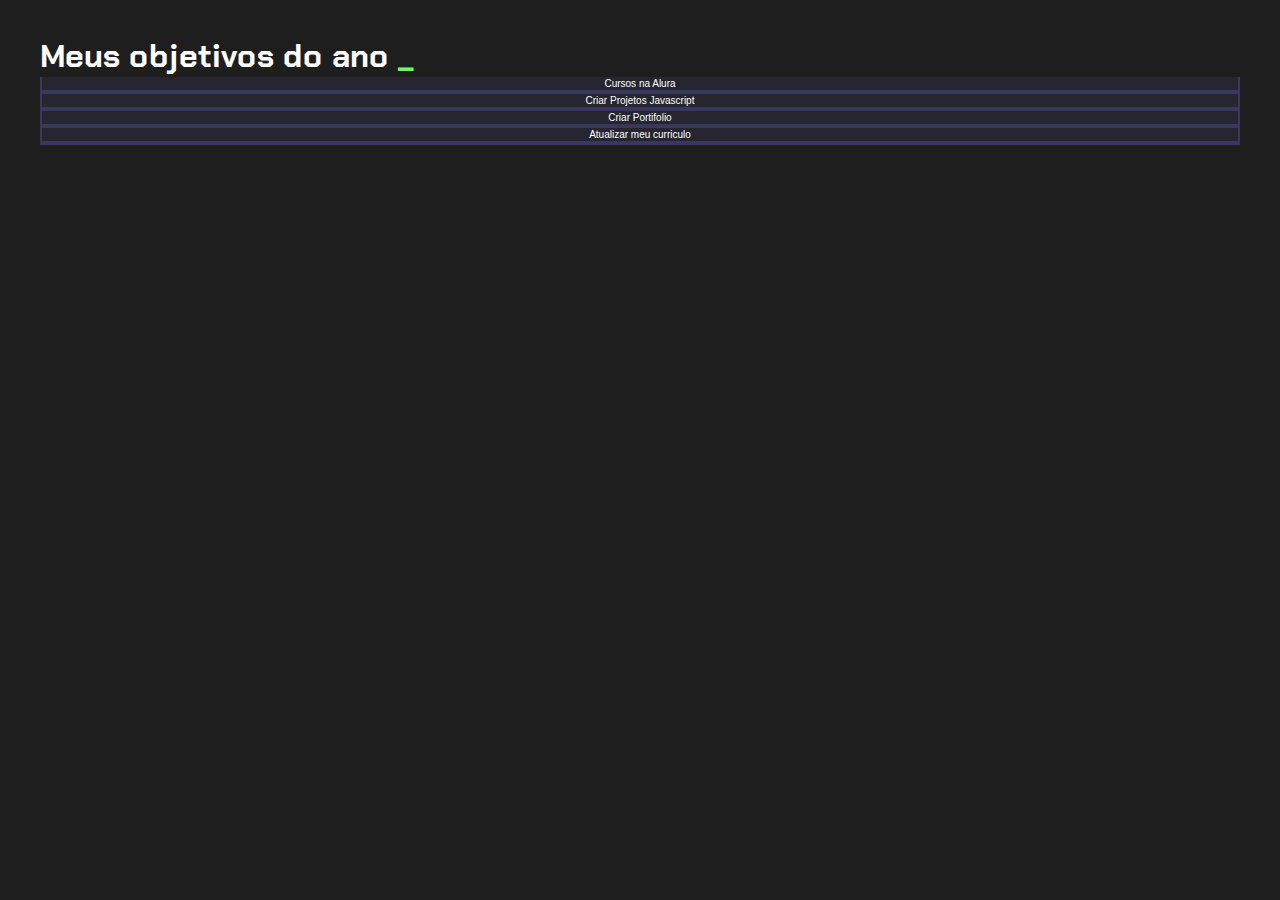
==== Index.HTML @ 2c17357c "3c pj.vida" ====
<!DOCTYPE html>
<html lang="en">
<head>
    <meta charset="UTF-8">
    <meta name="viewport" content width content="device-width, initial-scale=1.0">
    <title>Meus objetivos do ano</title>
    <link rel="stylesheet" href="style.css">
</head>
<body>
    <section class="conteudo-principal">
<h2 class="titulo-principal">Meus objetivos do ano <span>_</span>
<div class="botoes">
    <button class="botao">Cursos na Alura</button>  
    <button class="botao"> Criar Projetos Javascript</button>
    <button class="botao">Criar Portifolio</button>
    <button class="botao">Atualizar meu curriculo</button>



</div>
    </section>
</body>
</html>
---- style.css ----
@import url('https://fonts.googleapis.com/css2?family=Chakra+Petch:wght@400;700&display=swap');
  
  :root{
    --cor-de-fundo:#1E1E1E;
    --verde: #6FFF57;
    --branco: #FFFFFF;
    --botao-ativo: #3A375E;
    --botao-inativo: rgba(58, 55, 94, 0.3);
     --texto-fundo: rgba(58, 55, 94, 0.3);
}
body {
  background-color: var(--cor-de-fundo);
  color: var(--branco );
     font-family: "Chakra Petch", sans-serif;
}
.conteudo-principal{
  display: flex;
  flex-direction: column;
  justify-content: center;
  align-items: center;
  max-width: 1200px;
  width: 100%;
  margin:0 auto;
}
.titulo-principal{
  text-align: left;
  width: 100%;
  font-size: 32px;
}

.titulo-principal span{
  color: var(--verde);
}
  .botao{
    font-family: "Crakra Petch", sans-serif;
background-color: var(--botao-inativo);
color: var(--branco);
display: flex;
justify-content: center;
padding: len;
font-size: 10px;
align-items: center;
width: 100%;
border-bottom: 4px solid var(--botao-ativo);
border-left: 2px solid var(--botao-ativo);
border-right: 2px solid var(--botao-ativo);
border-top: none;
}

.botoes{
  display: block;
}

@media screen and (nin: width 768px);{
  .botoes{
    display:flex;
  }

}
  
}
  
}
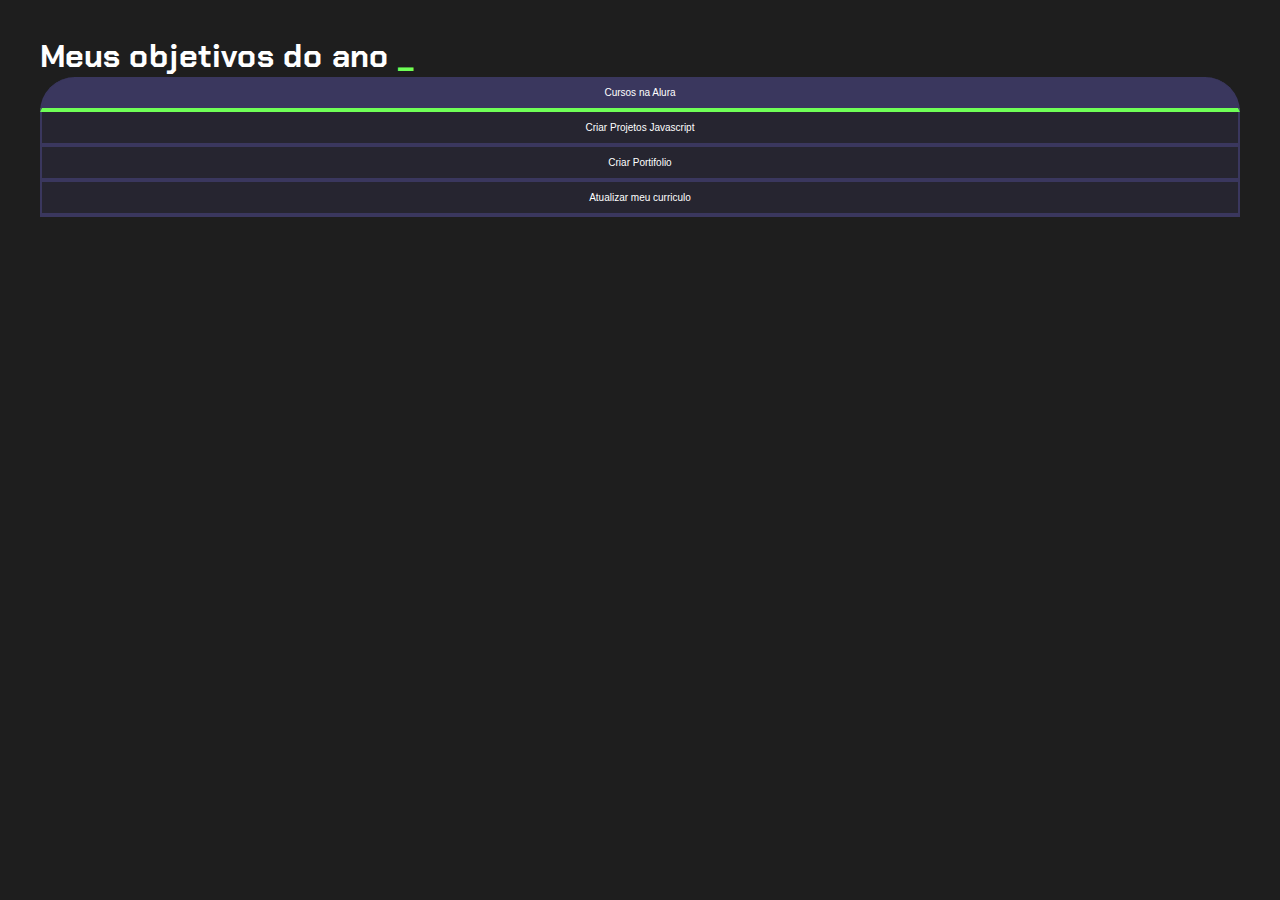
==== commit 4cdba73d: "Add files via upload" ====
--- a/Index.HTML
+++ b/Index.HTML
@@ -10,7 +10,7 @@
     <section class="conteudo-principal">
 <h2 class="titulo-principal">Meus objetivos do ano <span>_</span>
 <div class="botoes">
-    <button class="botao">Cursos na Alura</button>  
+    <button class="botao ativo">Cursos na Alura</button>  
     <button class="botao"> Criar Projetos Javascript</button>
     <button class="botao">Criar Portifolio</button>
     <button class="botao">Atualizar meu curriculo</button>
@@ -19,5 +19,6 @@
 
 </div>
     </section>
+    <script src="mains.js"></script>
 </body>
 </html>--- a/style.css
+++ b/style.css
@@ -17,7 +17,8 @@
 }
 .conteudo-principal{
   display: flex;
-  flex-direction: column;
+
+  direction: column;
   justify-content: center;
   align-items: center;
   max-width: 1200px;
@@ -39,7 +40,7 @@
 color: var(--branco);
 display: flex;
 justify-content: center;
-padding: len;
+padding: 1em;
 font-size: 10px;
 align-items: center;
 width: 100%;
@@ -49,17 +50,30 @@
 border-top: none;
 }
 
+.botao:first-child{
+border-radius: 40px 40px 0 0;
+}
 .botoes{
   display: block;
 }
 
+.ativo{
+  background-color: var(--botao-ativo);
+  border-bottom: 4px solid var(--verde);
+}
 @media screen and (nin: width 768px);{
   .botoes{
     display:flex;
   }
+.botao:first-child{
+  border-radius: 40px 0 0 0;
+}
+.botao:last-child{
+border-radius: 0 40px 0 0;
+}
 
 }
   
-}
+
   
-}
+
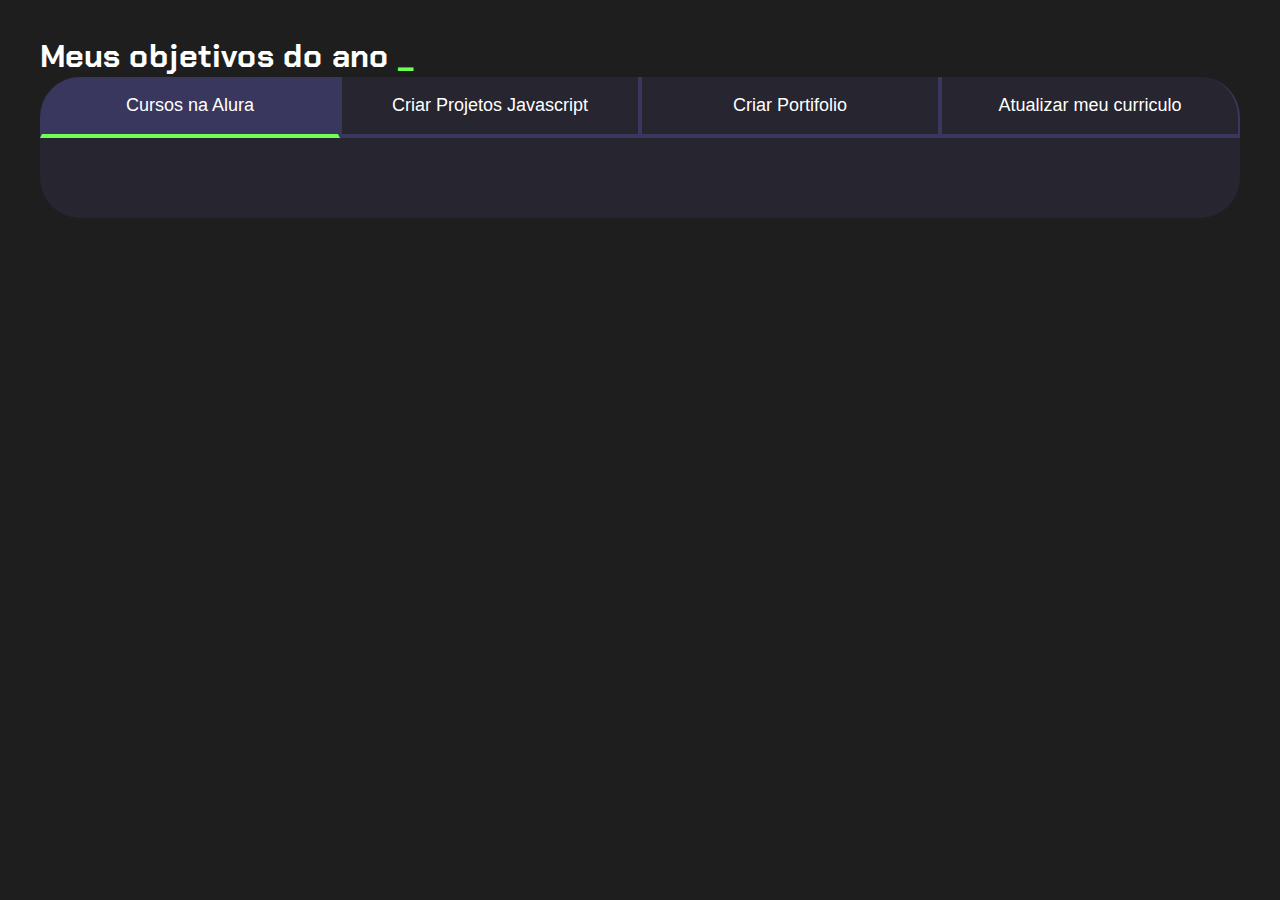
==== commit b0e466e6: "Add files via upload" ====
--- a/Index.HTML
+++ b/Index.HTML
@@ -9,6 +9,7 @@
 <body>
     <section class="conteudo-principal">
 <h2 class="titulo-principal">Meus objetivos do ano <span>_</span>
+    <div class="conteudo">
 <div class="botoes">
     <button class="botao ativo">Cursos na Alura</button>  
     <button class="botao"> Criar Projetos Javascript</button>
@@ -18,6 +19,25 @@
 
 
 </div>
+<div class="abas-textos">
+<div class="aba-conteudo ativo">
+    <h3 class="aba-conteudo-titulo-principal">Estudar 4 cursos na Alura</h3>
+    <h4 class="aba-conteudo-titulo-secundario">Tempo para completar o objetivo</h4>
+    </div>
+    <div class="aba-conteudo">
+        <h3 class="aba-conteudo-titulo-principal">Criar 5 projetos no Javascript</h3>
+        <h4 class="aba-conteudo-titulo-secundario">Tempo para completar o objetivo</h4>
+    </div>
+    <div class="aba-conteudo">
+        <h3 class="aba-conteudo-titulo-principal">Criar um portifolio com os meus 3 melhores projetos</h3>
+        <h4 class="aba-conteudo-titulo-secundario">Tempo para completar o objetivo</h4></div>
+        <div class="aba-conteudo">
+            <h3 class="aba-conteudo-titulo-principal">Atualizar meus curriculo com os certificados da Alura</h3>
+            <h4 class="aba-conteudo-titulo-secundario">Tempo para completar o objetivo</h4>
+
+        </div>
+    </div>
+</div>
     </section>
     <script src="mains.js"></script>
 </body>
--- a/style.css
+++ b/style.css
@@ -41,7 +41,7 @@
 display: flex;
 justify-content: center;
 padding: 1em;
-font-size: 10px;
+font-size: 18px;
 align-items: center;
 width: 100%;
 border-bottom: 4px solid var(--botao-ativo);
@@ -57,11 +57,36 @@
   display: block;
 }
 
-.ativo{
+.botao.ativo{
   background-color: var(--botao-ativo);
   border-bottom: 4px solid var(--verde);
 }
-@media screen and (nin: width 768px);{
+.abas-textos{
+  background-color: var(--texto-fundo);
+  padding: 40px;
+  border-radius: 0 0 40px 40px;
+}
+.botao-conteudo.ativo{
+  display: block;
+}
+
+
+.aba-conteudo{
+  display:none;
+}
+.aba-conteudo-titulo-principal{
+    font-size: 28px;
+    text-align: center;
+  }
+  .aba-conteudo-titulo-principal{
+    text-align: center;
+    color: var(--verde);
+    text-transform: uppercase;
+  }
+
+
+
+@media screen and (min-width: 768px){
   .botoes{
     display:flex;
   }
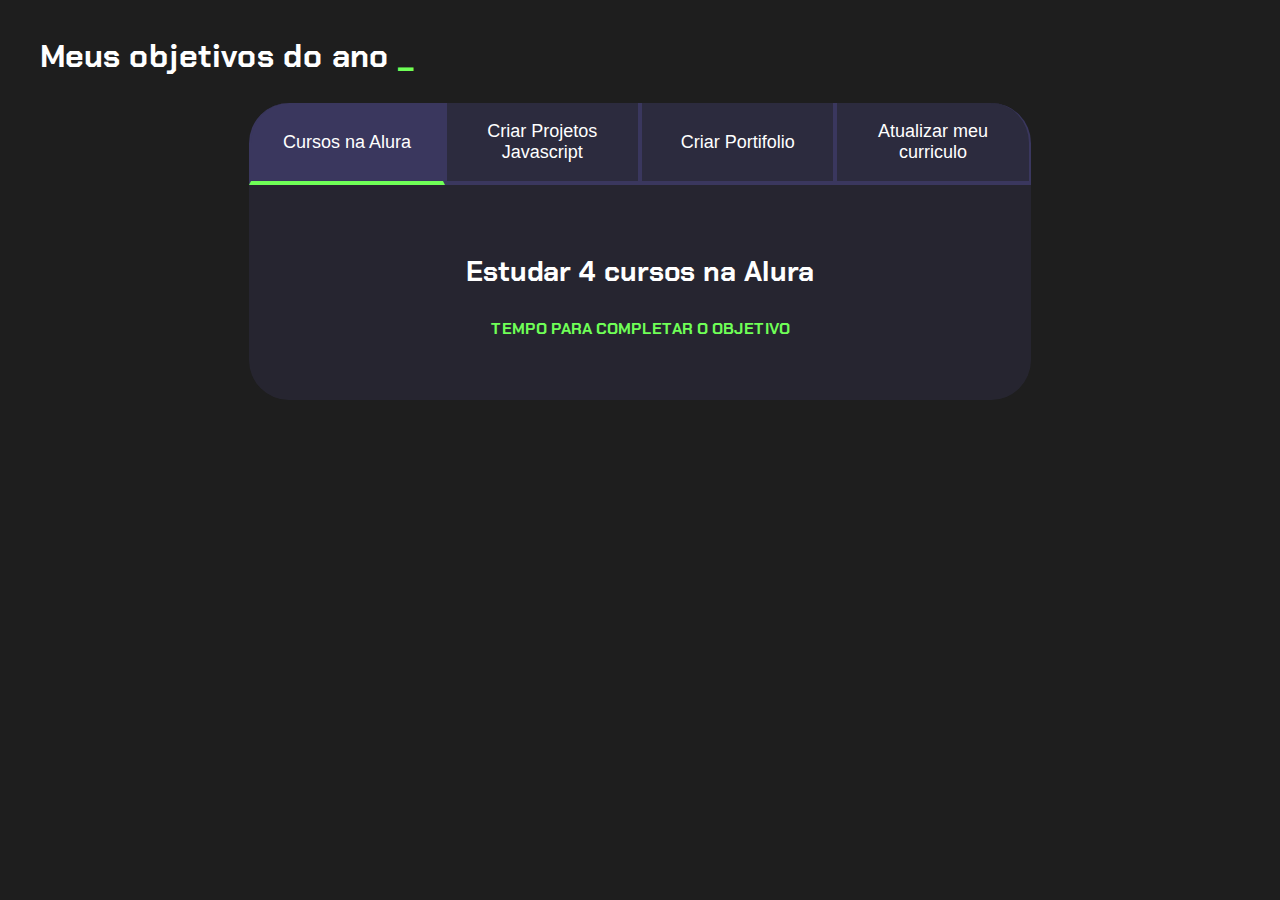
==== commit 17deea29: "Add files via upload" ====
--- a/Index.HTML
+++ b/Index.HTML
@@ -1,22 +1,20 @@
 <!DOCTYPE html>
-<html lang="en">
+<html lang="pt-br">
 <head>
     <meta charset="UTF-8">
-    <meta name="viewport" content width content="device-width, initial-scale=1.0">
+    <meta name="viewport"content="widht=device-width, initial-scale=1.0">
     <title>Meus objetivos do ano</title>
     <link rel="stylesheet" href="style.css">
 </head>
 <body>
     <section class="conteudo-principal">
-<h2 class="titulo-principal">Meus objetivos do ano <span>_</span>
+<h2 class="titulo-principal">Meus objetivos do ano <span>_</span></h2>
     <div class="conteudo">
 <div class="botoes">
     <button class="botao ativo">Cursos na Alura</button>  
     <button class="botao"> Criar Projetos Javascript</button>
     <button class="botao">Criar Portifolio</button>
     <button class="botao">Atualizar meu curriculo</button>
-
-
 
 </div>
 <div class="abas-textos">
@@ -30,7 +28,8 @@
     </div>
     <div class="aba-conteudo">
         <h3 class="aba-conteudo-titulo-principal">Criar um portifolio com os meus 3 melhores projetos</h3>
-        <h4 class="aba-conteudo-titulo-secundario">Tempo para completar o objetivo</h4></div>
+        <h4 class="aba-conteudo-titulo-secundario">Tempo para completar o objetivo</h4> 
+    </div>
         <div class="aba-conteudo">
             <h3 class="aba-conteudo-titulo-principal">Atualizar meus curriculo com os certificados da Alura</h3>
             <h4 class="aba-conteudo-titulo-secundario">Tempo para completar o objetivo</h4>
--- a/style.css
+++ b/style.css
@@ -7,7 +7,7 @@
     --verde: #6FFF57;
     --branco: #FFFFFF;
     --botao-ativo: #3A375E;
-    --botao-inativo: rgba(58, 55, 94, 0.3);
+    --botao-inativo: rgba(58, 55, 94, 0.5);
      --texto-fundo: rgba(58, 55, 94, 0.3);
 }
 body {
@@ -18,7 +18,7 @@
 .conteudo-principal{
   display: flex;
 
-  direction: column;
+  flex-direction: column;
   justify-content: center;
   align-items: center;
   max-width: 1200px;
@@ -66,7 +66,7 @@
   padding: 40px;
   border-radius: 0 0 40px 40px;
 }
-.botao-conteudo.ativo{
+.aba-conteudo.ativo{
   display: block;
 }
 
@@ -78,7 +78,7 @@
     font-size: 28px;
     text-align: center;
   }
-  .aba-conteudo-titulo-principal{
+  .aba-conteudo-titulo-secundario{
     text-align: center;
     color: var(--verde);
     text-transform: uppercase;
@@ -87,9 +87,10 @@
 
 
 @media screen and (min-width: 768px){
-  .botoes{
+  .botoes {
     display:flex;
   }
+
 .botao:first-child{
   border-radius: 40px 0 0 0;
 }
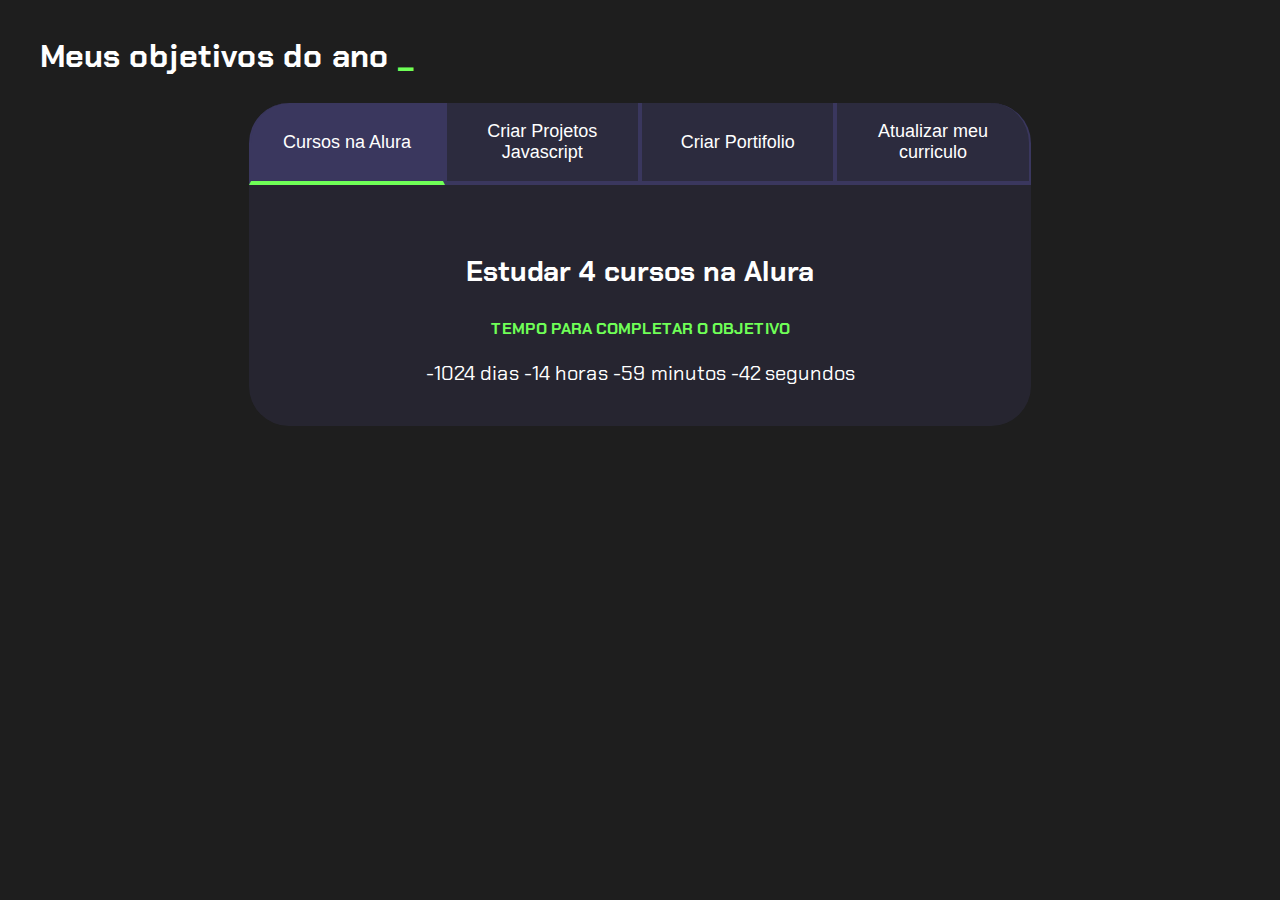
==== commit cca76377: "Add files via upload" ====
--- a/Index.HTML
+++ b/Index.HTML
@@ -21,18 +21,23 @@
 <div class="aba-conteudo ativo">
     <h3 class="aba-conteudo-titulo-principal">Estudar 4 cursos na Alura</h3>
     <h4 class="aba-conteudo-titulo-secundario">Tempo para completar o objetivo</h4>
+<div class="contador"></div>
     </div>
     <div class="aba-conteudo">
         <h3 class="aba-conteudo-titulo-principal">Criar 5 projetos no Javascript</h3>
         <h4 class="aba-conteudo-titulo-secundario">Tempo para completar o objetivo</h4>
+        <div class="contador"></div>
+
     </div>
     <div class="aba-conteudo">
         <h3 class="aba-conteudo-titulo-principal">Criar um portifolio com os meus 3 melhores projetos</h3>
         <h4 class="aba-conteudo-titulo-secundario">Tempo para completar o objetivo</h4> 
+        <div class="contador"></div>
     </div>
         <div class="aba-conteudo">
             <h3 class="aba-conteudo-titulo-principal">Atualizar meus curriculo com os certificados da Alura</h3>
             <h4 class="aba-conteudo-titulo-secundario">Tempo para completar o objetivo</h4>
+            <div class="contador"></div>
 
         </div>
     </div>
--- a/style.css
+++ b/style.css
@@ -83,7 +83,10 @@
     color: var(--verde);
     text-transform: uppercase;
   }
-
+.contador{
+  font-size: 20px;
+  text-align: center;
+}
 
 
 @media screen and (min-width: 768px){
@@ -100,6 +103,7 @@
 
 }
   
+  
 
   
 
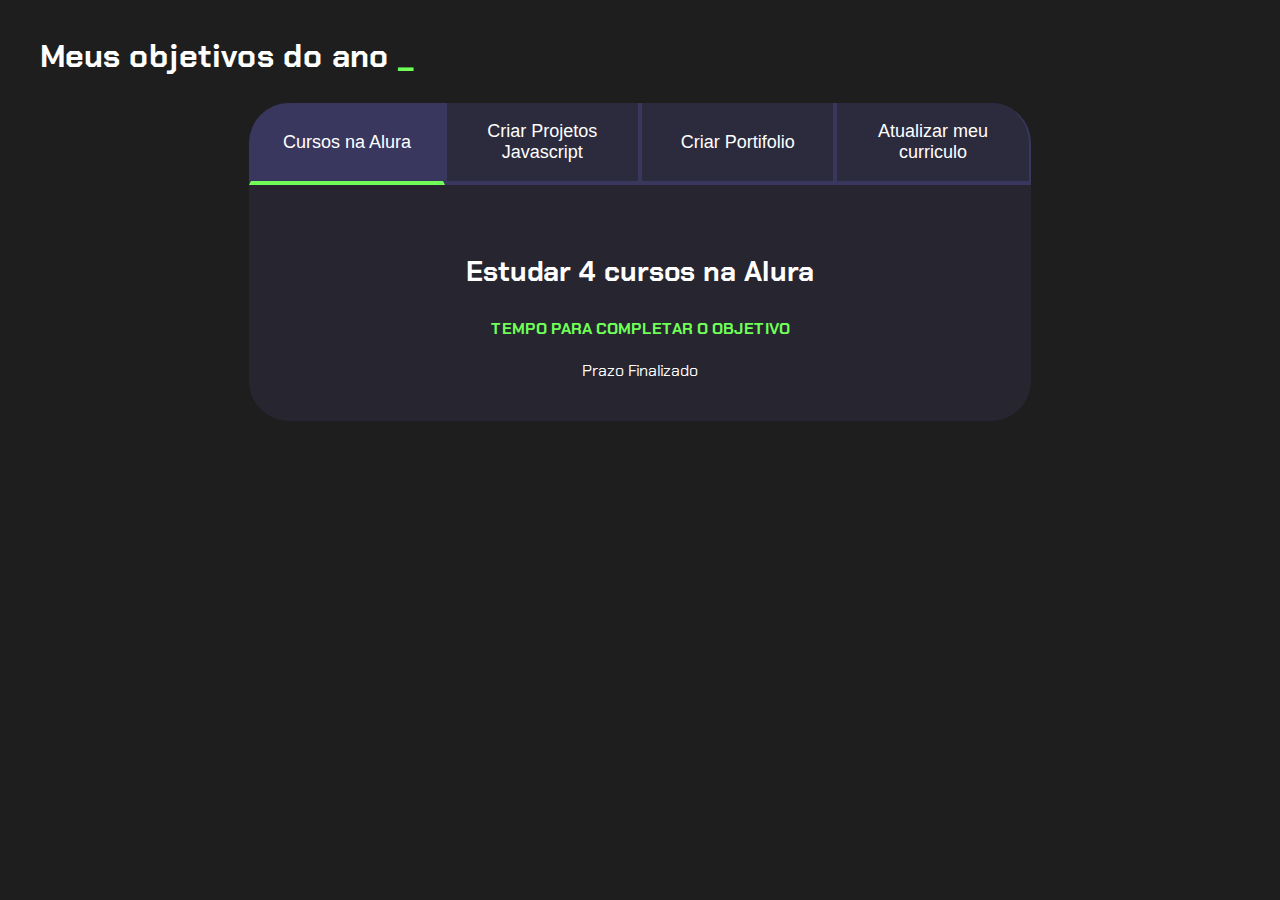
==== commit 6f405521: "Add files via upload" ====
--- a/Index.HTML
+++ b/Index.HTML
@@ -21,24 +21,92 @@
 <div class="aba-conteudo ativo">
     <h3 class="aba-conteudo-titulo-principal">Estudar 4 cursos na Alura</h3>
     <h4 class="aba-conteudo-titulo-secundario">Tempo para completar o objetivo</h4>
-<div class="contador"></div>
+<div class="contador">
+    <div class="contador-digito">
+        <p class="contador-digito-numero">7</p>
+        <p class="contador-digito-texto">dias</p>
+</div>
+<div class="contador">
+    <div class="contador-digito">
+        <p class="contador-digito-numero">7</p>
+        <p class="contador-digito-texto">horas</p>
+</div>
+<div class="contador">
+    <div class="contador-digito">
+        <p class="contador-digito-numero">7</p>
+        <p class="contador-digito-texto">min</p>
+
+</div>
+<div class="contador">
+    <div class="contador-digito">
+        <p class="contador-digito-numero">7</p>
+        <p class="contador-digito-texto">seg</p>
+</div>
     </div>
     <div class="aba-conteudo">
         <h3 class="aba-conteudo-titulo-principal">Criar 5 projetos no Javascript</h3>
         <h4 class="aba-conteudo-titulo-secundario">Tempo para completar o objetivo</h4>
-        <div class="contador"></div>
+        <div class="contador">
+            <div class="contador-digito">
+                <p class="contador-digito-numero">7</p>
+                <p class="contador-digito-texto">dias</p>
+        </div> 
+        <div class="contador-digito">
+            <p class="contador-digito-numero">7</p>
+            <p class="contador-digito-texto">horas</p>
+    </div> 
+    <div class="contador-digito">
+        <p class="contador-digito-numero">7</p>
+        <p class="contador-digito-texto">min</p>
+</div> 
+<div class="contador-digito">
+    <p class="contador-digito-numero">7</p>
+    <p class="contador-digito-texto">seg</p>
+</div> 
+        </div>
 
     </div>
     <div class="aba-conteudo">
         <h3 class="aba-conteudo-titulo-principal">Criar um portifolio com os meus 3 melhores projetos</h3>
         <h4 class="aba-conteudo-titulo-secundario">Tempo para completar o objetivo</h4> 
-        <div class="contador"></div>
+        <div class="contador">
+            <div class="contador-digito">
+                <p class="contador-digito-numero">7</p>
+                <p class="contador-digito-texto">dias</p>
+        </div> 
+        <div class="contador-digito">
+            <p class="contador-digito-numero">7</p>
+            <p class="contador-digito-texto">horas</p>
+    </div> 
+    <div class="contador-digito">
+        <p class="contador-digito-numero">7</p>
+        <p class="contador-digito-texto">min</p>
+</div> 
+<div class="contador-digito">
+    <p class="contador-digito-numero">7</p>
+    <p class="contador-digito-texto">seg</p> 
+        </div>
     </div>
         <div class="aba-conteudo">
             <h3 class="aba-conteudo-titulo-principal">Atualizar meus curriculo com os certificados da Alura</h3>
             <h4 class="aba-conteudo-titulo-secundario">Tempo para completar o objetivo</h4>
-            <div class="contador"></div>
-
+            <div class="contador">
+            <div class="contador-digito">
+                <p class="contador-digito-numero">7</p>
+                <p class="contador-digito-texto">dias</p>
+        </div> 
+        <div class="contador-digito">
+            <p class="contador-digito-numero">7</p>
+            <p class="contador-digito-texto">horas</p>
+    </div> 
+    <div class="contador-digito">
+        <p class="contador-digito-numero">7</p>
+        <p class="contador-digito-texto">min</p>
+</div> 
+<div class="contador-digito">
+    <p class="contador-digito-numero">7</p>
+    <p class="contador-digito-texto">seg</p>
+            </div>
         </div>
     </div>
 </div>
--- a/style.css
+++ b/style.css
@@ -84,10 +84,25 @@
     text-transform: uppercase;
   }
 .contador{
+  display: flex;
+  justify-content: center;
+  flex-wrap: wrap;
+}
+.contador-digito{
+  padding: 0 16px;
+  text-align: center;
+  min-width: 100px;
+}
+.contador-digito-numero{
+  font-size: 80px;
+  margin: 0;
+  
+}
+.contador-digito-texto{
+  color: var(--verde);
   font-size: 20px;
-  text-align: center;
+  margin: 0;
 }
-
 
 @media screen and (min-width: 768px){
   .botoes {
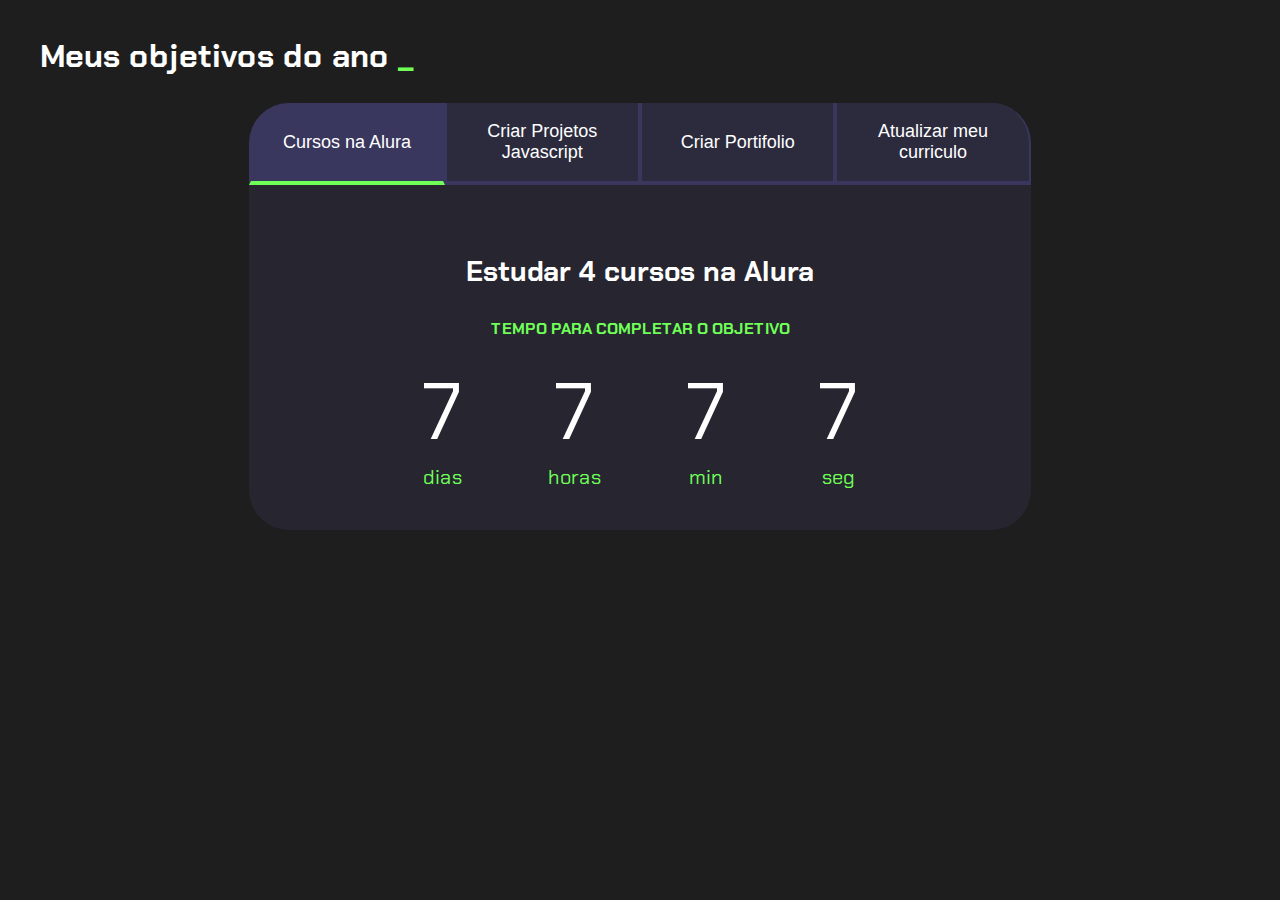
==== commit 8ec9b093: "Add files via upload" ====
--- a/Index.HTML
+++ b/Index.HTML
@@ -23,24 +23,25 @@
     <h4 class="aba-conteudo-titulo-secundario">Tempo para completar o objetivo</h4>
 <div class="contador">
     <div class="contador-digito">
-        <p class="contador-digito-numero">7</p>
+        <p class="contador-digito-numero" id="dias0">7</p>
         <p class="contador-digito-texto">dias</p>
 </div>
-<div class="contador">
+
     <div class="contador-digito">
-        <p class="contador-digito-numero">7</p>
+        <p class="contador-digito-numero" id="horas0">7</p>
         <p class="contador-digito-texto">horas</p>
 </div>
-<div class="contador">
+
     <div class="contador-digito">
-        <p class="contador-digito-numero">7</p>
+        <p class="contador-digito-numero" id="min0">7</p>
         <p class="contador-digito-texto">min</p>
 
 </div>
-<div class="contador">
+
     <div class="contador-digito">
-        <p class="contador-digito-numero">7</p>
+        <p class="contador-digito-numero" id="seg0">7</p>
         <p class="contador-digito-texto">seg</p>
+</div>
 </div>
     </div>
     <div class="aba-conteudo">
@@ -48,64 +49,79 @@
         <h4 class="aba-conteudo-titulo-secundario">Tempo para completar o objetivo</h4>
         <div class="contador">
             <div class="contador-digito">
-                <p class="contador-digito-numero">7</p>
+                <p class="contador-digito-numero" id="dias1">7</p>
                 <p class="contador-digito-texto">dias</p>
-        </div> 
-        <div class="contador-digito">
-            <p class="contador-digito-numero">7</p>
-            <p class="contador-digito-texto">horas</p>
-    </div> 
-    <div class="contador-digito">
-        <p class="contador-digito-numero">7</p>
-        <p class="contador-digito-texto">min</p>
-</div> 
-<div class="contador-digito">
-    <p class="contador-digito-numero">7</p>
-    <p class="contador-digito-texto">seg</p>
-</div> 
         </div>
-
+        
+            <div class="contador-digito">
+                <p class="contador-digito-numero" id="horas1">7</p>
+                <p class="contador-digito-texto">horas</p>
+        </div>
+        
+            <div class="contador-digito">
+                <p class="contador-digito-numero" id="min1">7</p>
+                <p class="contador-digito-texto">min</p>
+        
+        </div>
+        
+            <div class="contador-digito">
+                <p class="contador-digito-numero" id="seg1">7</p>
+                <p class="contador-digito-texto">seg</p>
+        </div>
+        </div>
+            
     </div>
     <div class="aba-conteudo">
         <h3 class="aba-conteudo-titulo-principal">Criar um portifolio com os meus 3 melhores projetos</h3>
         <h4 class="aba-conteudo-titulo-secundario">Tempo para completar o objetivo</h4> 
         <div class="contador">
             <div class="contador-digito">
-                <p class="contador-digito-numero">7</p>
+                <p class="contador-digito-numero" id="dias2">7</p>
                 <p class="contador-digito-texto">dias</p>
-        </div> 
-        <div class="contador-digito">
-            <p class="contador-digito-numero">7</p>
-            <p class="contador-digito-texto">horas</p>
-    </div> 
-    <div class="contador-digito">
-        <p class="contador-digito-numero">7</p>
-        <p class="contador-digito-texto">min</p>
-</div> 
-<div class="contador-digito">
-    <p class="contador-digito-numero">7</p>
-    <p class="contador-digito-texto">seg</p> 
         </div>
+        
+            <div class="contador-digito">
+                <p class="contador-digito-numero" id="horas2">7</p>
+                <p class="contador-digito-texto">horas</p>
+        </div>
+        
+            <div class="contador-digito">
+                <p class="contador-digito-numero" id="min2">7</p>
+                <p class="contador-digito-texto">min</p>
+        
+        </div>
+        
+            <div class="contador-digito">
+                <p class="contador-digito-numero" id="seg2">7</p>
+                <p class="contador-digito-texto">seg</p>
+        </div>
+        </div>
+            
     </div>
         <div class="aba-conteudo">
             <h3 class="aba-conteudo-titulo-principal">Atualizar meus curriculo com os certificados da Alura</h3>
             <h4 class="aba-conteudo-titulo-secundario">Tempo para completar o objetivo</h4>
             <div class="contador">
-            <div class="contador-digito">
-                <p class="contador-digito-numero">7</p>
-                <p class="contador-digito-texto">dias</p>
-        </div> 
-        <div class="contador-digito">
-            <p class="contador-digito-numero">7</p>
-            <p class="contador-digito-texto">horas</p>
-    </div> 
-    <div class="contador-digito">
-        <p class="contador-digito-numero">7</p>
-        <p class="contador-digito-texto">min</p>
-</div> 
-<div class="contador-digito">
-    <p class="contador-digito-numero">7</p>
-    <p class="contador-digito-texto">seg</p>
+                <div class="contador-digito">
+                    <p class="contador-digito-numero" id="dias3">7</p>
+                    <p class="contador-digito-texto">dias</p>
+            </div>
+            
+                <div class="contador-digito">
+                    <p class="contador-digito-numero" id="horas3">7</p>
+                    <p class="contador-digito-texto">horas</p>
+            </div>
+            
+                <div class="contador-digito">
+                    <p class="contador-digito-numero" id="min3">7</p>
+                    <p class="contador-digito-texto">min</p>
+            
+            </div>
+            
+                <div class="contador-digito">
+                    <p class="contador-digito-numero" id="seg3">7</p>
+                    <p class="contador-digito-texto">seg</p>
+            </div>
             </div>
         </div>
     </div>
--- a/style.css
+++ b/style.css
@@ -46,7 +46,7 @@
 width: 100%;
 border-bottom: 4px solid var(--botao-ativo);
 border-left: 2px solid var(--botao-ativo);
-border-right: 2px solid var(--botao-ativo);
+border-right: 2px solid var(--botao-ativo); 
 border-top: none;
 }
 
